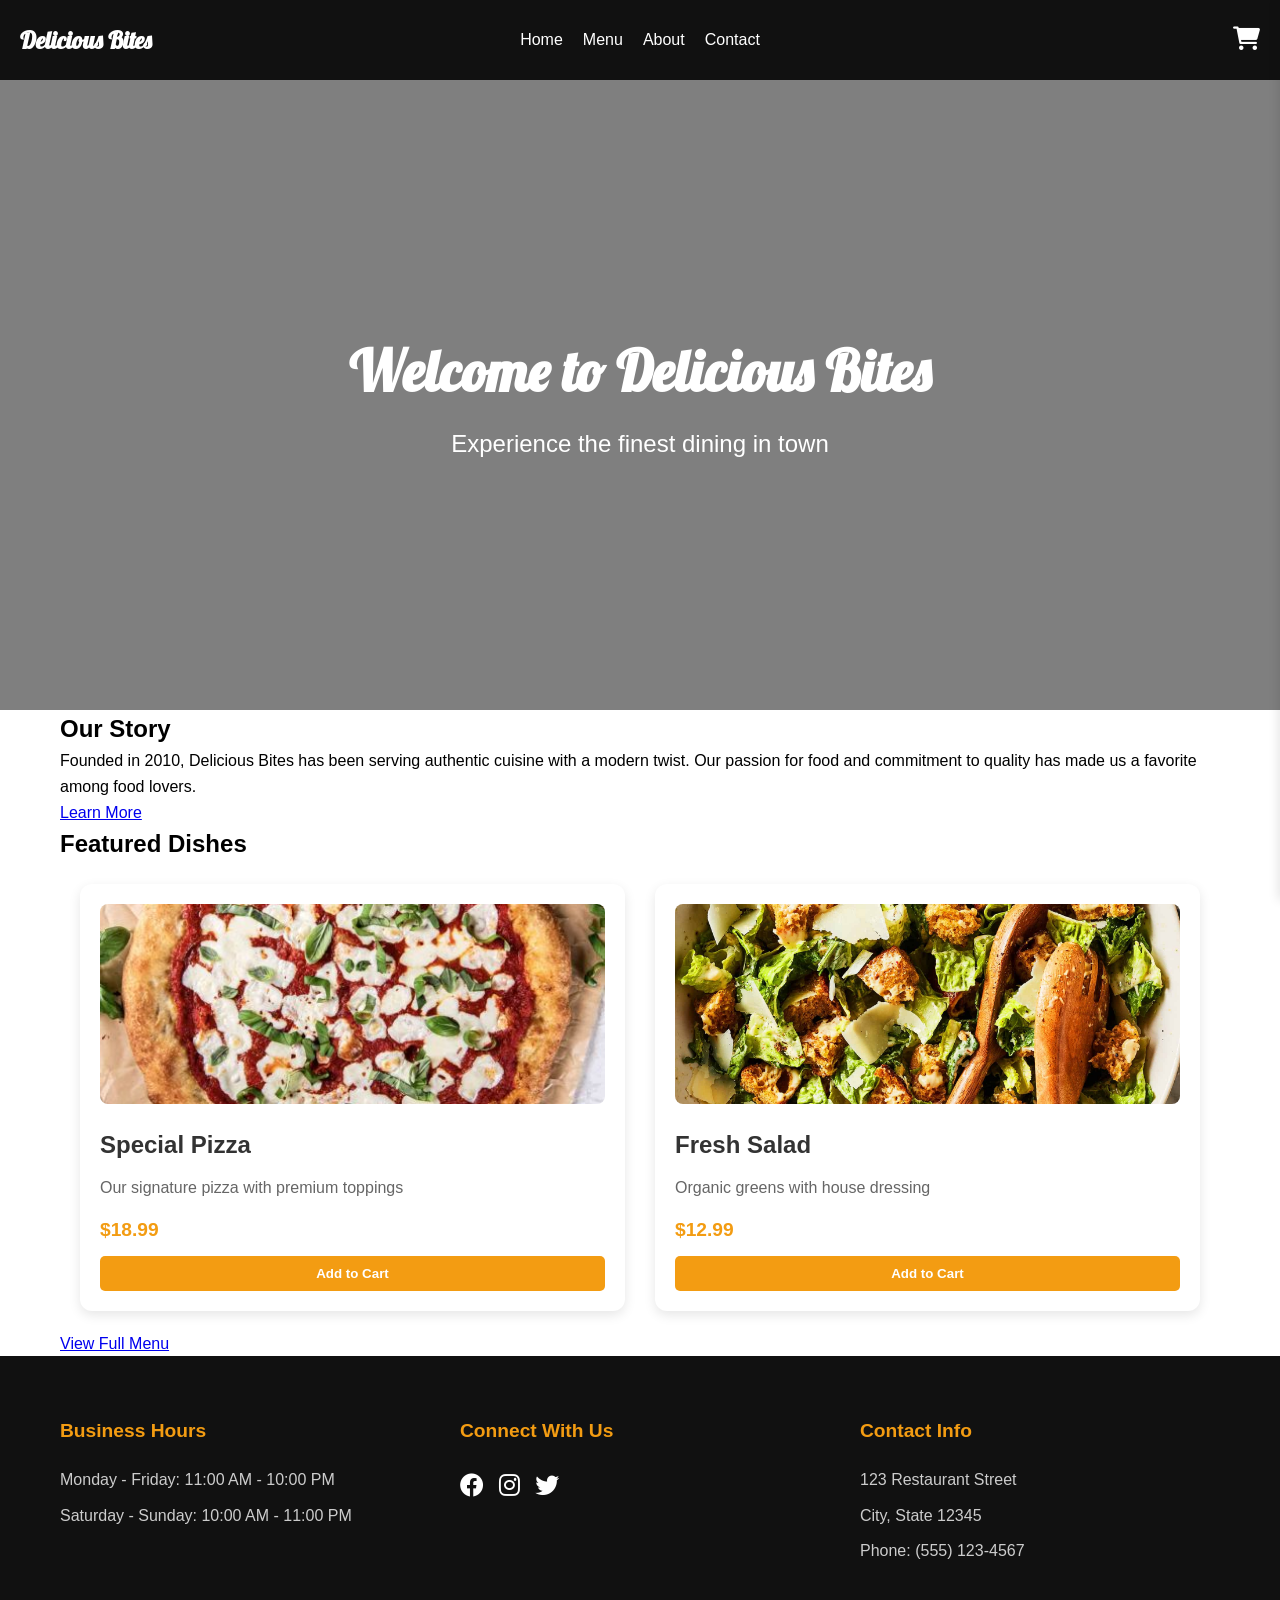
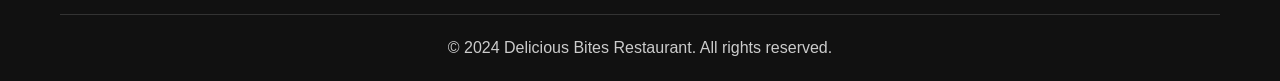
==== index.html @ 2a286820 "Add files via upload" ====
<!DOCTYPE html>
<html lang="en">
<head>
    <meta charset="UTF-8">
    <meta name="viewport" content="width=device-width, initial-scale=1.0">
    <title>Delicious Bites Restaurant</title>
    <link rel="stylesheet" href="serving.css">
    <link href="https://fonts.googleapis.com/css2?family=Lobster&display=swap" rel="stylesheet">
    <link rel="stylesheet" href="https://cdnjs.cloudflare.com/ajax/libs/font-awesome/6.0.0/css/all.min.css">
</head>
<body>
    <header>
        <div class="logo">Delicious Bites</div>
        <input type="checkbox" id="menu-toggle" class="menu-toggle">
        <label for="menu-toggle" class="hamburger">
            <span></span>
            <span></span>
            <span></span>
        </label>
        <nav>
            <ul class="nav-links">
                <li><a href="index.html">Home</a></li>
                <li><a href="menu.html">Menu</a></li>
                <li><a href="about.html">About</a></li>
                <li><a href="contact.html">Contact</a></li>
            </ul>
        </nav>
        <div class="cart-icon" id="cart-toggle">
            <i class="fas fa-shopping-cart"></i>
            <span id="cart-count">0</span>
        </div>
    </header>

    <!-- Shopping Cart Sidebar -->
    <div id="cart-sidebar">
        <div class="cart-header">
            <h3>Shopping Cart</h3>
            <button class="close-cart" onclick="document.getElementById('cart-sidebar').classList.remove('active')">×</button>
        </div>
        <div class="cart-content">
            <div id="cart-items"></div>
        </div>
        <div class="cart-total">
            <h4>Total: <span id="cart-total">$0.00</span></h4>
            <div class="cart-actions">
                <button class="clear-cart" onclick="cart.clearCart()">Clear Cart</button>
                <button id="checkout-btn" class="checkout-btn">Checkout</button>
            </div>
        </div>
    </div>

    <!-- Checkout Modal -->
    <div id="checkout-modal" class="modal">
        <div class="modal-content">
            <span class="close-modal">&times;</span>
            <h2>Confirm Your Order</h2>
            <div id="modal-order-summary"></div>
            <div class="modal-total">
                <strong>Total:</strong> <span id="modal-total-price"></span>
            </div>
            <button id="confirm-checkout-btn" class="checkout-btn">Confirm Order</button>
        </div>
    </div>

    <section class="hero">
        <div class="hero-text">
            <h1>Welcome to Delicious Bites</h1>
            <p>Experience the finest dining in town</p>
        </div>
    </section>

    <section class="about-preview">
        <div class="container">
            <h2>Our Story</h2>
            <p>Founded in 2010, Delicious Bites has been serving authentic cuisine with a modern twist. Our passion for food and commitment to quality has made us a favorite among food lovers.</p>
            <a href="about.html" class="btn">Learn More</a>
        </div>
    </section>

    <section class="featured-menu">
        <div class="container">
            <h2>Featured Dishes</h2>
            <div class="menu-card">
                <div class="card">
                    <img src="pizza.jpg" alt="Special Pizza">
                    <h3>Special Pizza</h3>
                    <p>Our signature pizza with premium toppings</p>
                    <span class="price">$18.99</span>
                    <button class="add-to-cart" 
                            data-name="Special Pizza" 
                            data-price="18.99" 
                            data-image="pizza.jpg">
                        Add to Cart
                    </button>
                </div>
                <div class="card">
                    <img src="salad.jpg" alt="Fresh Salad">
                    <h3>Fresh Salad</h3>
                    <p>Organic greens with house dressing</p>
                    <span class="price">$12.99</span>
                    <button class="add-to-cart" 
                            data-name="Fresh Salad" 
                            data-price="12.99" 
                            data-image="salad.jpg">
                        Add to Cart
                    </button>
                </div>
            </div>
            <a href="menu.html" class="btn">View Full Menu</a>
        </div>
    </section>

    <footer>
        <div class="container">
            <div class="footer-content">
                <div class="footer-section">
                    <h3>Business Hours</h3>
                    <p>Monday - Friday: 11:00 AM - 10:00 PM</p>
                    <p>Saturday - Sunday: 10:00 AM - 11:00 PM</p>
                </div>
                <div class="footer-section">
                    <h3>Connect With Us</h3>
                    <div class="social-links">
                        <a href="#"><i class="fab fa-facebook"></i></a>
                        <a href="#"><i class="fab fa-instagram"></i></a>
                        <a href="#"><i class="fab fa-twitter"></i></a>
                    </div>
                </div>
                <div class="footer-section">
                    <h3>Contact Info</h3>
                    <p>123 Restaurant Street</p>
                    <p>City, State 12345</p>
                    <p>Phone: (555) 123-4567</p>
                </div>
            </div>
            <div class="footer-bottom">
                <p>&copy; 2024 Delicious Bites Restaurant. All rights reserved.</p>
            </div>
        </div>
    </footer>
    <script src="cart.js"></script>
    <script>
      document.querySelectorAll('.nav-links a').forEach(link => {
        link.addEventListener('click', () => {
          document.getElementById('menu-toggle').checked = false;
        });
      });
    </script>
</body>
</html>
---- serving.css ----
/* Base reset */
* {
  margin: 0;
  padding: 0;
  box-sizing: border-box;
}

body {
  font-family: Arial, sans-serif;
  line-height: 1.6;
}

.container {
  max-width: 1200px;
  margin: 0 auto;
  padding: 0 20px;
}

/* Header styles */
header {
  display: flex;
  justify-content: space-between;
  align-items: center;
  background-color: #111;
  color: white;
  padding: 0 20px;
  height: 80px;
  position: relative;
}

nav {
  position: absolute;
  left: 50%;
  transform: translateX(-50%);
}

.logo {
  font-size: 1.5rem;
  font-weight: bold;
  font-family: 'Lobster', cursive;
}

/* Hamburger Menu */
.menu-toggle {
  opacity: 0;
  position: absolute;
  left: -9999px;
}

.hamburger {
  display: none;
  flex-direction: column;
  gap: 6px;
  cursor: pointer;
  padding: 10px;
  z-index: 100;
}

.hamburger span {
  display: block;
  width: 25px;
  height: 3px;
  background-color: white;
  transition: 0.3s;
}

.nav-links {
  list-style: none;
  display: flex;
  gap: 20px;
}

.nav-links a {
  color: white;
  text-decoration: none;
  transition: color 0.3s ease;
}

.nav-links a:hover {
  color: #f39c12;
}

/* Responsive Design */
@media (max-width: 1024px) {
  .container {
      max-width: 960px;
  }
}

@media (max-width: 768px) {
  .container {
      max-width: 720px;
  }

  .hamburger {
      display: flex;
  }

  .menu-toggle:checked ~ .hamburger span:nth-child(1) {
      transform: translateY(9px) rotate(45deg);
  }

  .menu-toggle:checked ~ .hamburger span:nth-child(2) {
      opacity: 0;
  }

  .menu-toggle:checked ~ .hamburger span:nth-child(3) {
      transform: translateY(-9px) rotate(-45deg);
  }

  .nav-links {
      display: none;
      position: fixed;
      top: 0;
      left: 0;
      right: 0;
      bottom: 0;
      background-color: rgba(0, 0, 0, 0.9);
      padding: 80px 20px 20px;
      text-align: center;
      z-index: 99;
  }

  .menu-toggle:checked ~ nav .nav-links {
      display: flex !important;
      flex-direction: column;
      gap: 20px;
  }

  .nav-links a {
      color: #fff;
      font-size: 1.2rem;
      padding: 10px;
      display: block;
  }
}

@media (max-width: 576px) {
  .container {
      max-width: 540px;
      padding: 0 15px;
  }

  .logo {
      font-size: 1.2rem;
  }

  .hero-text h1 {
      font-size: 2rem;
  }

  .hero-text p {
      font-size: 1rem;
  }
}

/* Hero Section */
.hero {
  background-image: url('https://images.unsplash.com/photo-1504674900247-0877df9cc836?auto=format&fit=crop&w=1350&q=80');
  background-size: cover;
  background-position: center;
  height: 70vh;
  display: flex;
  justify-content: center;
  align-items: center;
  color: white;
  text-align: center;
  position: relative;
}

.hero::after {
  content: "";
  position: absolute;
  top: 0;
  left: 0;
  right: 0;
  bottom: 0;
  background: rgba(0, 0, 0, 0.5);
  z-index: 1;
}

.hero-text {
  position: relative;
  z-index: 2;
}

.hero-text h1 {
  font-size: 3.5rem;
  margin-bottom: 0.5rem;
  font-family: 'Lobster', cursive;
}

.hero-text p {
  font-size: 1.5rem;
  font-weight: 300;
}

/* Menu Section */
.menu-card {
  display: grid;
  grid-template-columns: repeat(auto-fit, minmax(280px, 1fr));
  gap: 30px;
  padding: 20px;
}

.card {
  background-color: white;
  padding: 20px;
  border-radius: 12px;
  box-shadow: 0 4px 12px rgba(0,0,0,0.1);
  transition: transform 0.3s ease;
}

.card:hover {
  transform: translateY(-5px);
}

.card img {
  width: 100%;
  height: 200px;
  object-fit: cover;
  border-radius: 8px;
  margin-bottom: 15px;
}

.card h3 {
  font-size: 1.5rem;
  color: #333;
  margin-bottom: 10px;
}

.card p {
  color: #666;
  margin-bottom: 15px;
}

.card .price {
  font-size: 1.2rem;
  font-weight: bold;
  color: #f39c12;
}

/* Gallery Section */
.gallery {
  padding: 60px 20px;
  text-align: center;
  background: #f9f9f9;
}

.gallery h2 {
  margin-bottom: 2rem;
  color: #333;
  font-size: 2rem;
}

.slider {
  width: 100%;
  max-width: 1000px;
  margin: 0 auto;
  position: relative;
  overflow: hidden;
  border-radius: 10px;
  box-shadow: 0 4px 6px rgba(0, 0, 0, 0.1);
}

.slides {
  display: flex;
  width: 600%; /* 100% * 6 slides */
  animation: slideshow 24s infinite;
}

.slide {
  width: 16.666%; /* 100% / 6 slides */
}

.slide img {
  width: 100%;
  height: 500px;
  object-fit: cover;
  filter: brightness(1.05) contrast(1.05);
}

/* Remove manual navigation styles */

@keyframes slideshow {
  0%    { transform: translateX(0%); }
  12.5% { transform: translateX(0%); }
  16.7% { transform: translateX(-16.666%); }
  29.2% { transform: translateX(-16.666%); }
  33.3% { transform: translateX(-33.333%); }
  45.8% { transform: translateX(-33.333%); }
  50%   { transform: translateX(-50%); }
  62.5% { transform: translateX(-50%); }
  66.7% { transform: translateX(-66.666%); }
  79.2% { transform: translateX(-66.666%); }
  83.3% { transform: translateX(-83.333%); }
  95.8% { transform: translateX(-83.333%); }
  100%  { transform: translateX(0%); }
}

/* Menu Grid */
.menu-grid {
  display: grid;
  grid-template-columns: repeat(auto-fit, minmax(300px, 1fr));
  gap: 2rem;
  padding: 2rem 0;
}

.menu-item {
  background: white;
  border-radius: 10px;
  overflow: hidden;
  box-shadow: 0 4px 6px rgba(0, 0, 0, 0.1);
  transition: transform 0.3s ease;
  display: block;
}

.menu-item:hover {
  transform: translateY(-5px);
}

.menu-item img {
  width: 100%;
  height: 200px;
  object-fit: cover;
  filter: brightness(1.05) contrast(1.05);
  transition: transform 0.3s ease;
}

.menu-item:hover img {
  transform: scale(1.02);
}

.menu-item-info {
  padding: 1.5rem;
}

.menu-item-info h3 {
  margin: 0 0 0.5rem 0;
  color: #333;
  font-size: 1.5rem;
}

.menu-item-info p {
  color: #666;
  margin-bottom: 1rem;
  line-height: 1.4;
}

.price {
  font-weight: bold;
  color: #ff6b6b;
  font-size: 1.2rem;
}

/* Menu Filtering */
.category-radio#all:checked ~ .menu-grid .menu-item {
  display: block;
}

.category-radio#starters:checked ~ .menu-grid .menu-item:not(.starters) {
  display: none;
}

.category-radio#main:checked ~ .menu-grid .menu-item:not(.main) {
  display: none;
}

.category-radio#desserts:checked ~ .menu-grid .menu-item:not(.desserts) {
  display: none;
}

.category-radio#drinks:checked ~ .menu-grid .menu-item:not(.drinks) {
  display: none;
}

/* Responsive adjustments */
@media (max-width: 768px) {
  .menu-grid {
    grid-template-columns: repeat(auto-fit, minmax(250px, 1fr));
    gap: 1.5rem;
  }

  .slide img {
    height: 300px;
  }
}

@media (max-width: 576px) {
  .menu-grid {
    grid-template-columns: 1fr;
    gap: 1rem;
  }

  .slide img {
    height: 200px;
  }
}

/* Footer */
footer {
  background-color: #111;
  color: white;
  padding: 60px 20px 20px;
}

.footer-content {
  display: grid;
  grid-template-columns: repeat(auto-fit, minmax(250px, 1fr));
  gap: 40px;
  margin-bottom: 40px;
}

.footer-section h3 {
  font-size: 1.2rem;
  margin-bottom: 20px;
  color: #f39c12;
}

.footer-section p {
  margin-bottom: 10px;
  color: #ccc;
}

.social-links {
  display: flex;
  gap: 15px;
}

.social-links a {
  color: white;
  font-size: 1.5rem;
  transition: color 0.3s ease;
}

.social-links a:hover {
  color: #f39c12;
}

.footer-bottom {
  text-align: center;
  padding-top: 20px;
  border-top: 1px solid #333;
}

.footer-bottom p {
  color: #ccc;
}

/* Menu Categories */
.menu-categories {
  display: flex;
  justify-content: center;
  gap: 1rem;
  margin-bottom: 2rem;
  flex-wrap: wrap;
}

.category-radio {
  display: none;
}

.category-btn {
  padding: 0.5rem 1.5rem;
  border: 2px solid #ff6b6b;
  border-radius: 25px;
  cursor: pointer;
  transition: all 0.3s ease;
  background: transparent;
  color: #333;
}

.category-btn:hover {
  background: #ff6b6b;
  color: white;
}

.category-radio:checked + .category-btn {
  background: #ff6b6b;
  color: white;
}

/* Map Section */
.map-section {
    margin-top: 4rem;
    text-align: center;
}

.map-section h2 {
    margin-bottom: 2rem;
    color: #333;
    font-size: 2rem;
}

.map-container {
    width: 100%;
    border-radius: 10px;
    overflow: hidden;
    box-shadow: 0 4px 6px rgba(0, 0, 0, 0.1);
}

.map-container iframe {
    display: block;
    width: 100%;
    height: 450px;
    border: none;
}

@media (max-width: 768px) {
    .map-container iframe {
        height: 350px;
    }
}

@media (max-width: 576px) {
    .map-container iframe {
        height: 250px;
    }
}

/* Shopping Cart Styles */
.cart-icon {
    position: relative;
    cursor: pointer;
    margin-left: 20px;
}

.cart-icon i {
    font-size: 1.5rem;
    color: white;
}

#cart-count {
    position: absolute;
    top: -8px;
    right: -8px;
    background: #ff6b6b;
    color: white;
    border-radius: 50%;
    width: 20px;
    height: 20px;
    display: none;
    align-items: center;
    justify-content: center;
    font-size: 0.8rem;
    font-weight: bold;
}

#cart-sidebar {
    position: fixed;
    top: 0;
    right: -400px;
    width: 400px;
    height: 100vh;
    background: white;
    box-shadow: -2px 0 10px rgba(0,0,0,0.1);
    transition: right 0.3s ease;
    z-index: 1000;
    overflow-y: auto;
}

#cart-sidebar.active {
    right: 0;
}

.cart-header {
    background: #333;
    color: white;
    padding: 20px;
    display: flex;
    justify-content: space-between;
    align-items: center;
}

.cart-header h3 {
    margin: 0;
}

.close-cart {
    background: none;
    border: none;
    color: white;
    font-size: 1.5rem;
    cursor: pointer;
}

.cart-content {
    padding: 20px;
}

.cart-item {
    display: flex;
    align-items: center;
    padding: 15px 0;
    border-bottom: 1px solid #eee;
    gap: 15px;
}

.cart-item-image {
    width: 60px;
    height: 60px;
    object-fit: cover;
    border-radius: 8px;
}

.cart-item-details {
    flex: 1;
}

.cart-item-details h4 {
    margin: 0 0 5px 0;
    color: #333;
}

.cart-item-details p {
    margin: 0 0 10px 0;
    color: #666;
    font-weight: bold;
}

.quantity-controls {
    display: flex;
    align-items: center;
    gap: 10px;
}

.quantity-controls button {
    background: #f39c12;
    color: white;
    border: none;
    width: 25px;
    height: 25px;
    border-radius: 50%;
    cursor: pointer;
    font-weight: bold;
}

.quantity-controls button:hover {
    background: #e67e22;
}

.remove-btn {
    background: #ff6b6b;
    color: white;
    border: none;
    width: 30px;
    height: 30px;
    border-radius: 50%;
    cursor: pointer;
    font-size: 1.2rem;
    font-weight: bold;
}

.remove-btn:hover {
    background: #ff5252;
}

.cart-total {
    padding: 20px;
    background: #f9f9f9;
    border-top: 1px solid #eee;
}

.cart-total h4 {
    margin: 0 0 10px 0;
    color: #333;
}

.cart-actions {
    display: flex;
    gap: 10px;
    margin-top: 15px;
}

.cart-actions button {
    flex: 1;
    padding: 10px;
    border: none;
    border-radius: 5px;
    cursor: pointer;
    font-weight: bold;
}

.clear-cart {
    background: #ff6b6b;
    color: white;
}

.clear-cart:hover {
    background: #ff5252;
}

.checkout-btn {
    background: #4CAF50;
    color: white;
}

.checkout-btn:hover {
    background: #45a049;
}

.empty-cart {
    text-align: center;
    color: #666;
    padding: 40px 20px;
}

/* Add to Cart Button */
.add-to-cart {
    background: #f39c12;
    color: white;
    border: none;
    padding: 10px 20px;
    border-radius: 5px;
    cursor: pointer;
    font-weight: bold;
    transition: background 0.3s ease;
    margin-top: 10px;
    width: 100%;
}

.add-to-cart:hover {
    background: #e67e22;
}

/* Notification */
.notification {
    position: fixed;
    top: 20px;
    right: 20px;
    background: #4CAF50;
    color: white;
    padding: 15px 20px;
    border-radius: 5px;
    z-index: 1001;
    animation: slideIn 0.3s ease;
}

@keyframes slideIn {
    from {
        transform: translateX(100%);
        opacity: 0;
    }
    to {
        transform: translateX(0);
        opacity: 1;
    }
}

/* Responsive Cart */
@media (max-width: 768px) {
    #cart-sidebar {
        width: 100%;
        right: -100%;
    }
    
    .cart-item {
        flex-direction: column;
        text-align: center;
    }
    
    .cart-item-image {
        width: 80px;
        height: 80px;
    }
}

/* Modal Styles */
.modal {
    display: none; 
    position: fixed; 
    z-index: 1001; 
    left: 0;
    top: 0;
    width: 100%; 
    height: 100%; 
    overflow: auto; 
    background-color: rgba(0,0,0,0.5);
    animation: fadeIn 0.3s ease-in-out;
}

.modal-content {
    background-color: #fefefe;
    margin: 10% auto;
    padding: 30px;
    border-radius: 10px;
    width: 90%;
    max-width: 400px;
    text-align: center;
    position: relative;
    box-shadow: 0 5px 15px rgba(0,0,0,0.3);
    animation: slideDown 0.4s ease-in-out;
}

.close-modal {
    color: #aaa;
    position: absolute;
    top: 10px;
    right: 20px;
    font-size: 28px;
    font-weight: bold;
    cursor: pointer;
}

.close-modal:hover {
    color: #333;
}

#modal-order-summary {
    margin: 20px 0;
    text-align: left;
}

#modal-order-summary p {
    padding: 5px 0;
    border-bottom: 1px solid #eee;
}

.modal-total {
    margin-top: 20px;
    font-size: 1.2rem;
    font-weight: bold;
}

@keyframes fadeIn {
    from { opacity: 0; }
    to { opacity: 1; }
}

@keyframes slideDown {
    from { transform: translateY(-50px); opacity: 0; }
    to { transform: translateY(0); opacity: 1; }
}
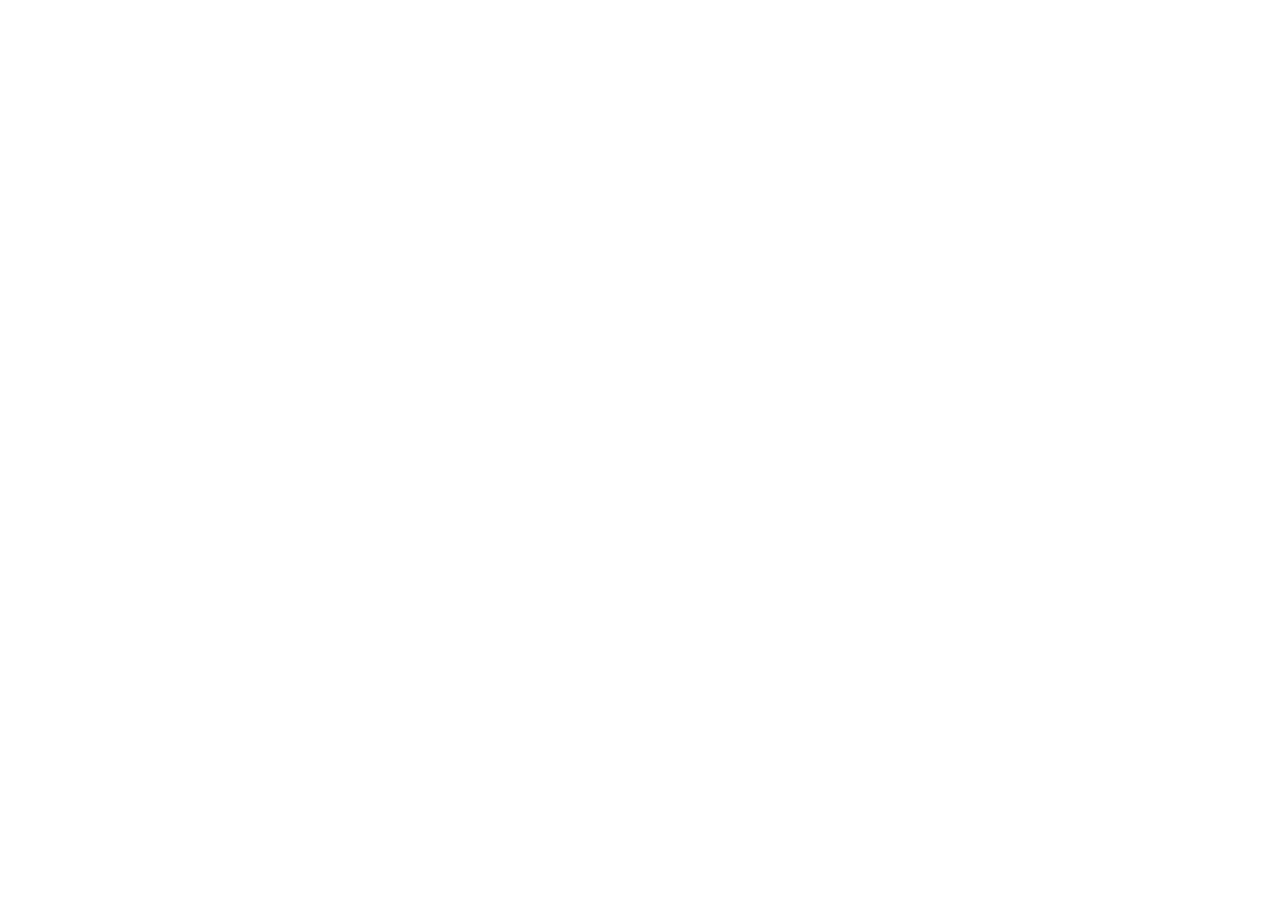
==== commit 4449bc34: "Updates" ====
--- a/index.html
+++ b/index.html
@@ -1,150 +1 @@
-<!DOCTYPE html>
-<html lang="en">
-<head>
-    <meta charset="UTF-8">
-    <meta name="viewport" content="width=device-width, initial-scale=1.0">
-    <title>Delicious Bites Restaurant</title>
-    <link rel="stylesheet" href="serving.css">
-    <link href="https://fonts.googleapis.com/css2?family=Lobster&display=swap" rel="stylesheet">
-    <link rel="stylesheet" href="https://cdnjs.cloudflare.com/ajax/libs/font-awesome/6.0.0/css/all.min.css">
-</head>
-<body>
-    <header>
-        <div class="logo">Delicious Bites</div>
-        <input type="checkbox" id="menu-toggle" class="menu-toggle">
-        <label for="menu-toggle" class="hamburger">
-            <span></span>
-            <span></span>
-            <span></span>
-        </label>
-        <nav>
-            <ul class="nav-links">
-                <li><a href="index.html">Home</a></li>
-                <li><a href="menu.html">Menu</a></li>
-                <li><a href="about.html">About</a></li>
-                <li><a href="contact.html">Contact</a></li>
-            </ul>
-        </nav>
-        <div class="cart-icon" id="cart-toggle">
-            <i class="fas fa-shopping-cart"></i>
-            <span id="cart-count">0</span>
-        </div>
-    </header>
-
-    <!-- Shopping Cart Sidebar -->
-    <div id="cart-sidebar">
-        <div class="cart-header">
-            <h3>Shopping Cart</h3>
-            <button class="close-cart" onclick="document.getElementById('cart-sidebar').classList.remove('active')">×</button>
-        </div>
-        <div class="cart-content">
-            <div id="cart-items"></div>
-        </div>
-        <div class="cart-total">
-            <h4>Total: <span id="cart-total">$0.00</span></h4>
-            <div class="cart-actions">
-                <button class="clear-cart" onclick="cart.clearCart()">Clear Cart</button>
-                <button id="checkout-btn" class="checkout-btn">Checkout</button>
-            </div>
-        </div>
-    </div>
-
-    <!-- Checkout Modal -->
-    <div id="checkout-modal" class="modal">
-        <div class="modal-content">
-            <span class="close-modal">&times;</span>
-            <h2>Confirm Your Order</h2>
-            <div id="modal-order-summary"></div>
-            <div class="modal-total">
-                <strong>Total:</strong> <span id="modal-total-price"></span>
-            </div>
-            <button id="confirm-checkout-btn" class="checkout-btn">Confirm Order</button>
-        </div>
-    </div>
-
-    <section class="hero">
-        <div class="hero-text">
-            <h1>Welcome to Delicious Bites</h1>
-            <p>Experience the finest dining in town</p>
-        </div>
-    </section>
-
-    <section class="about-preview">
-        <div class="container">
-            <h2>Our Story</h2>
-            <p>Founded in 2010, Delicious Bites has been serving authentic cuisine with a modern twist. Our passion for food and commitment to quality has made us a favorite among food lovers.</p>
-            <a href="about.html" class="btn">Learn More</a>
-        </div>
-    </section>
-
-    <section class="featured-menu">
-        <div class="container">
-            <h2>Featured Dishes</h2>
-            <div class="menu-card">
-                <div class="card">
-                    <img src="pizza.jpg" alt="Special Pizza">
-                    <h3>Special Pizza</h3>
-                    <p>Our signature pizza with premium toppings</p>
-                    <span class="price">$18.99</span>
-                    <button class="add-to-cart" 
-                            data-name="Special Pizza" 
-                            data-price="18.99" 
-                            data-image="pizza.jpg">
-                        Add to Cart
-                    </button>
-                </div>
-                <div class="card">
-                    <img src="salad.jpg" alt="Fresh Salad">
-                    <h3>Fresh Salad</h3>
-                    <p>Organic greens with house dressing</p>
-                    <span class="price">$12.99</span>
-                    <button class="add-to-cart" 
-                            data-name="Fresh Salad" 
-                            data-price="12.99" 
-                            data-image="salad.jpg">
-                        Add to Cart
-                    </button>
-                </div>
-            </div>
-            <a href="menu.html" class="btn">View Full Menu</a>
-        </div>
-    </section>
-
-    <footer>
-        <div class="container">
-            <div class="footer-content">
-                <div class="footer-section">
-                    <h3>Business Hours</h3>
-                    <p>Monday - Friday: 11:00 AM - 10:00 PM</p>
-                    <p>Saturday - Sunday: 10:00 AM - 11:00 PM</p>
-                </div>
-                <div class="footer-section">
-                    <h3>Connect With Us</h3>
-                    <div class="social-links">
-                        <a href="#"><i class="fab fa-facebook"></i></a>
-                        <a href="#"><i class="fab fa-instagram"></i></a>
-                        <a href="#"><i class="fab fa-twitter"></i></a>
-                    </div>
-                </div>
-                <div class="footer-section">
-                    <h3>Contact Info</h3>
-                    <p>123 Restaurant Street</p>
-                    <p>City, State 12345</p>
-                    <p>Phone: (555) 123-4567</p>
-                </div>
-            </div>
-            <div class="footer-bottom">
-                <p>&copy; 2024 Delicious Bites Restaurant. All rights reserved.</p>
-            </div>
-        </div>
-    </footer>
-    <script src="cart.js"></script>
-    <script>
-      document.querySelectorAll('.nav-links a').forEach(link => {
-        link.addEventListener('click', () => {
-          document.getElementById('menu-toggle').checked = false;
-        });
-      });
-    </script>
-</body>
-</html> +<!doctype html><html lang="en"><head><meta charset="utf-8"/><link rel="icon" href="/Shopping-Cart/favicon.ico"/><meta name="viewport" content="width=device-width,initial-scale=1"/><meta name="theme-color" content="#000000"/><meta name="description" content="Web site created using create-react-app"/><link rel="apple-touch-icon" href="/Shopping-Cart/logo192.png"/><link rel="manifest" href="/Shopping-Cart/manifest.json"/><title>React App</title><script defer="defer" src="/Shopping-Cart/static/js/main.9c91c9e7.js"></script><link href="/Shopping-Cart/static/css/main.032ca359.css" rel="stylesheet"></head><body><noscript>You need to enable JavaScript to run this app.</noscript><div id="root"></div></body></html>
